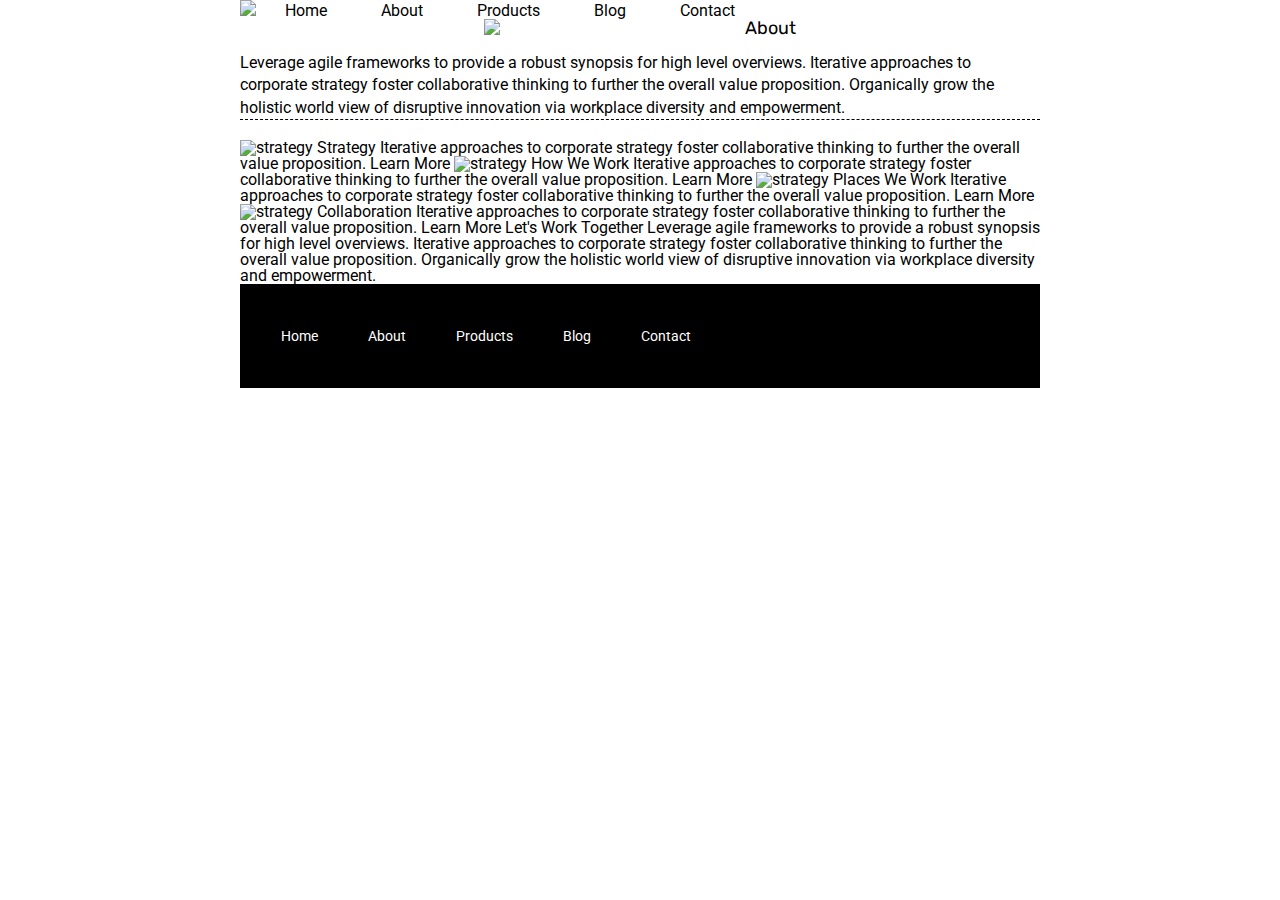
==== about.html @ 0b92813a "about nav,header,image,link" ====
<!doctype html>

<html lang="en">
<head>
  <meta charset="utf-8">

  <title>Sprint Challenge - About</title>

  <link href="https://fonts.googleapis.com/css?family=Roboto|Rubik" rel="stylesheet">
  <link rel="stylesheet" href="css/index.css">

</head>

<body>
    <div class="container about-page">
      <section class="banner-about">
        <nav>
            <img src="img/lambda-black.png"/>
            <a href="index.html">Home</a>
            <a href="about.html">About</a>
            <a href="#">Products</a>
            <a href="#">Blog</a>
            <a href="#">Contact</a>
        </nav>
    </section>

    <div class="top-content">
      <img src="img/jumbo-about.png"/>
      <h2>About</h2>
      <p>Leverage agile frameworks to provide a robust synopsis for high level overviews. Iterative approaches to corporate strategy foster collaborative thinking to further the overall value proposition. Organically grow the holistic world view of disruptive innovation via workplace diversity and empowerment.</p>
    </div>

    <img src="img/about-plan.png" alt="strategy">
    
    Strategy
    
    Iterative approaches to corporate strategy foster collaborative thinking to further the overall value proposition.

    Learn More



    <img src="img/about-working.png" alt="strategy">
    
    How We Work
    
    Iterative approaches to corporate strategy foster collaborative thinking to further the overall value proposition.

    Learn More



    <img src="img/about-office.png" alt="strategy">
    
    Places We Work

    Iterative approaches to corporate strategy foster collaborative thinking to further the overall value proposition.

    Learn More

    <img src="img/about-meeting.png" alt="strategy">
    
    Collaboration
    
    Iterative approaches to corporate strategy foster collaborative thinking to further the overall value proposition.

    Learn More

    Let's Work Together

    Leverage agile frameworks to provide a robust synopsis for high level overviews. Iterative approaches to corporate strategy foster collaborative thinking to further the overall value proposition. Organically grow the holistic world view of disruptive innovation via workplace diversity and empowerment.
        
      <footer>
        <nav>
          <a href="index.html">Home</a>
          <a href="#">About</a>
          <a href="#">Products</a>
          <a href="#">Blog</a>
          <a href="#">Contact</a>
        </nav>
      </footer>
    </div><!-- container -->        
</body>
</html>
---- css/index.css ----
/* http://meyerweb.com/eric/tools/css/reset/ 
   v2.0 | 20110126
   License: none (public domain)
*/

html, body, div, span, applet, object, iframe,
h1, h2, h3, h4, h5, h6, p, blockquote, pre,
a, abbr, acronym, address, big, cite, code,
del, dfn, em, img, ins, kbd, q, s, samp,
small, strike, strong, sub, sup, tt, var,
b, u, i, center,
dl, dt, dd, ol, ul, li,
fieldset, form, label, legend,
table, caption, tbody, tfoot, thead, tr, th, td,
article, aside, canvas, details, embed, 
figure, figcaption, footer, header, hgroup, 
menu, nav, output, ruby, section, summary,
time, mark, audio, video {
	margin: 0;
	padding: 0;
	border: 0;
	font-size: 100%;
	font: inherit;
	vertical-align: baseline;
}
/* HTML5 display-role reset for older browsers */
article, aside, details, figcaption, figure, 
footer, header, hgroup, menu, nav, section {
	display: block;
}
body {
	line-height: 1;
}
ol, ul {
	list-style: none;
}
blockquote, q {
	quotes: none;
}
blockquote:before, blockquote:after,
q:before, q:after {
	content: '';
	content: none;
}
table {
	border-collapse: collapse;
	border-spacing: 0;
}

* {
    box-sizing: border-box;
}

html, body {
    height: 100%;
    font-family: 'Roboto', sans-serif;
}

.banner {
    display: flex;
    flex-direction: row;
    justify-content: space-between;
    margin-bottom: 20px;
}

nav a {
    text-decoration: none;
    padding: 20px;
    margin: 5px;
    color: black;   
}

h1, h2, h3, h4, h5 {
    font-size: 18px;
    margin-bottom: 15px;
    font-family: 'Rubik', sans-serif;
}

p {
    line-height: 1.4;
}

.container {
    width: 800px;
    margin: 0 auto;
}

.top-content {
    display: flex;
    flex-wrap: wrap;
    justify-content: space-evenly;
    margin-bottom: 20px;
    border-bottom: 1px dashed black;
}

.top-content .text-container {
    width: 48%;
    padding: 0 1%;
    padding-bottom: 20px;  
}

.middle-content {
    margin-bottom: 20px;
    border-bottom: 1px dashed black;
}

.middle-content h2 {
    padding: 0 2%;
    margin-bottom: 0;
}

.middle-content .boxes {
    display: flex;
    flex-wrap: wrap;
    justify-content: space-evenly;
}

.middle-content .boxes .box {
    width: 12.5%;
    height: 100px;
    background: black;
    margin: 20px 2.5%;
    color: white;
    display: flex;
    align-items: center;
    justify-content: center;
}

.bottom-content {
    display: flex;
    margin: 0 2% 20px;
    justify-content: space-around;
}

.bottom-content .text-container {
    padding-right: 4%;
}

.bottom-content .text-container:last-child {
    padding-right: 0;
}

footer {
    width: 100%;
    background: black;
}

footer nav {
    width: 60%;
    display: flex;
    justify-content: space-between;
    align-items: center;
    padding: 20px 2%;
    font-size: 14px;
}

footer nav a {
    color: white;
    text-decoration: none;
}
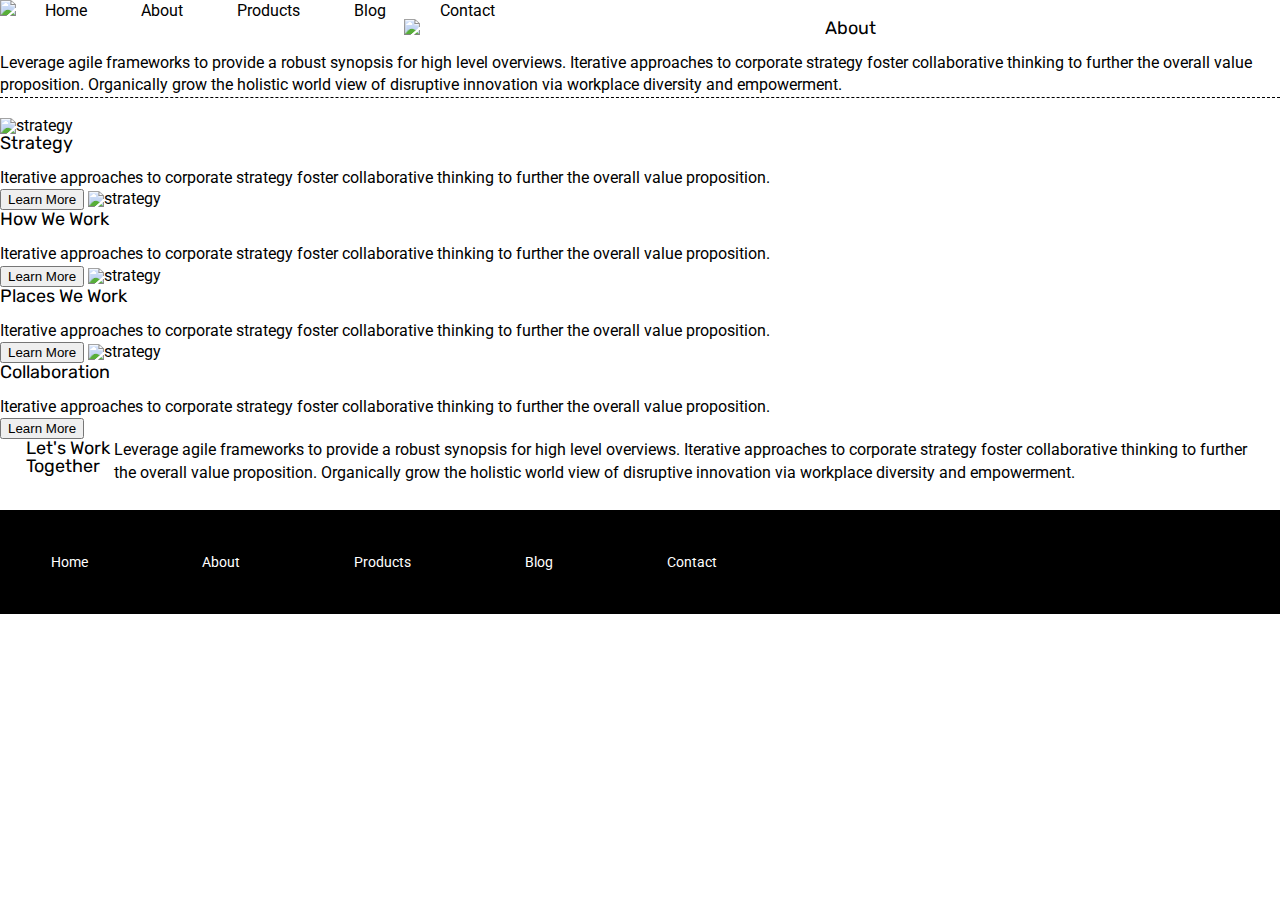
==== commit 64f7b576: "about.html HTML" ====
--- a/about.html
+++ b/about.html
@@ -12,7 +12,8 @@
 </head>
 
 <body>
-    <div class="container about-page">
+    <!--banner content with logo and nav-->
+    <div class="container-about-page">
       <section class="banner-about">
         <nav>
             <img src="img/lambda-black.png"/>
@@ -22,54 +23,46 @@
             <a href="#">Blog</a>
             <a href="#">Contact</a>
         </nav>
-    </section>
+      </section>
 
+    <!--top content between banner and center content-->  
     <div class="top-content">
       <img src="img/jumbo-about.png"/>
       <h2>About</h2>
       <p>Leverage agile frameworks to provide a robust synopsis for high level overviews. Iterative approaches to corporate strategy foster collaborative thinking to further the overall value proposition. Organically grow the holistic world view of disruptive innovation via workplace diversity and empowerment.</p>
     </div>
 
-    <img src="img/about-plan.png" alt="strategy">
+    <!--center content with four square images-->
+    <div class="center-content">
+
+      <img src="img/about-plan.png" alt="strategy">
+      <h2>Strategy</h2>    
+      <p>Iterative approaches to corporate strategy foster collaborative thinking to further the overall value proposition.</p>
+      <button class="learn">Learn More</button>
+
+      <img src="img/about-working.png" alt="strategy">
+      <h2>How We Work</h2>    
+      <p>Iterative approaches to corporate strategy foster collaborative thinking to further the overall value proposition.</p>
+      <button class="learn">Learn More</button>
+
+      <img src="img/about-office.png" alt="strategy">
+      <h2>Places We Work</h2>
+      <p>Iterative approaches to corporate strategy foster collaborative thinking to further the overall value proposition.</p>
+      <button class="learn">Learn More</button>
+
+      <img src="img/about-meeting.png" alt="strategy">
+      <h2>Collaboration</h2>    
+      <p>Iterative approaches to corporate strategy foster collaborative thinking to further the overall value proposition.</p>
+      <button class="learn">Learn More</button>
     
-    Strategy
-    
-    Iterative approaches to corporate strategy foster collaborative thinking to further the overall value proposition.
+    </div>
 
-    Learn More
+    <!--bottom content, above footer nav-->
+    <div class="bottom-content">
+      <h2>Let's Work Together</h2>
+      <p>Leverage agile frameworks to provide a robust synopsis for high level overviews. Iterative approaches to corporate strategy foster collaborative thinking to further the overall value proposition. Organically grow the holistic world view of disruptive innovation via workplace diversity and empowerment.</p>
+    </div>
 
-
-
-    <img src="img/about-working.png" alt="strategy">
-    
-    How We Work
-    
-    Iterative approaches to corporate strategy foster collaborative thinking to further the overall value proposition.
-
-    Learn More
-
-
-
-    <img src="img/about-office.png" alt="strategy">
-    
-    Places We Work
-
-    Iterative approaches to corporate strategy foster collaborative thinking to further the overall value proposition.
-
-    Learn More
-
-    <img src="img/about-meeting.png" alt="strategy">
-    
-    Collaboration
-    
-    Iterative approaches to corporate strategy foster collaborative thinking to further the overall value proposition.
-
-    Learn More
-
-    Let's Work Together
-
-    Leverage agile frameworks to provide a robust synopsis for high level overviews. Iterative approaches to corporate strategy foster collaborative thinking to further the overall value proposition. Organically grow the holistic world view of disruptive innovation via workplace diversity and empowerment.
-        
       <footer>
         <nav>
           <a href="index.html">Home</a>
--- a/css/index.css
+++ b/css/index.css
@@ -157,4 +157,35 @@
 footer nav a {
     color: white;
     text-decoration: none;
+}
+
+#box1 {
+    background-color: teal;
+}
+#box2 {
+    background-color: gold;
+}
+#box3 {
+    background-color: cadetblue;
+}
+#box4 {
+    background-color: coral;
+}
+#box5 {
+    background-color: crimson;
+}
+#box6 {
+    background-color: forestgreen;
+}
+#box7 {
+    background-color: darkorchid;
+}
+#box8 {
+    background-color: hotpink;
+}
+#box9 {
+    background-color: indigo;
+}
+#box10 {
+    background-color: dodgerblue;
 }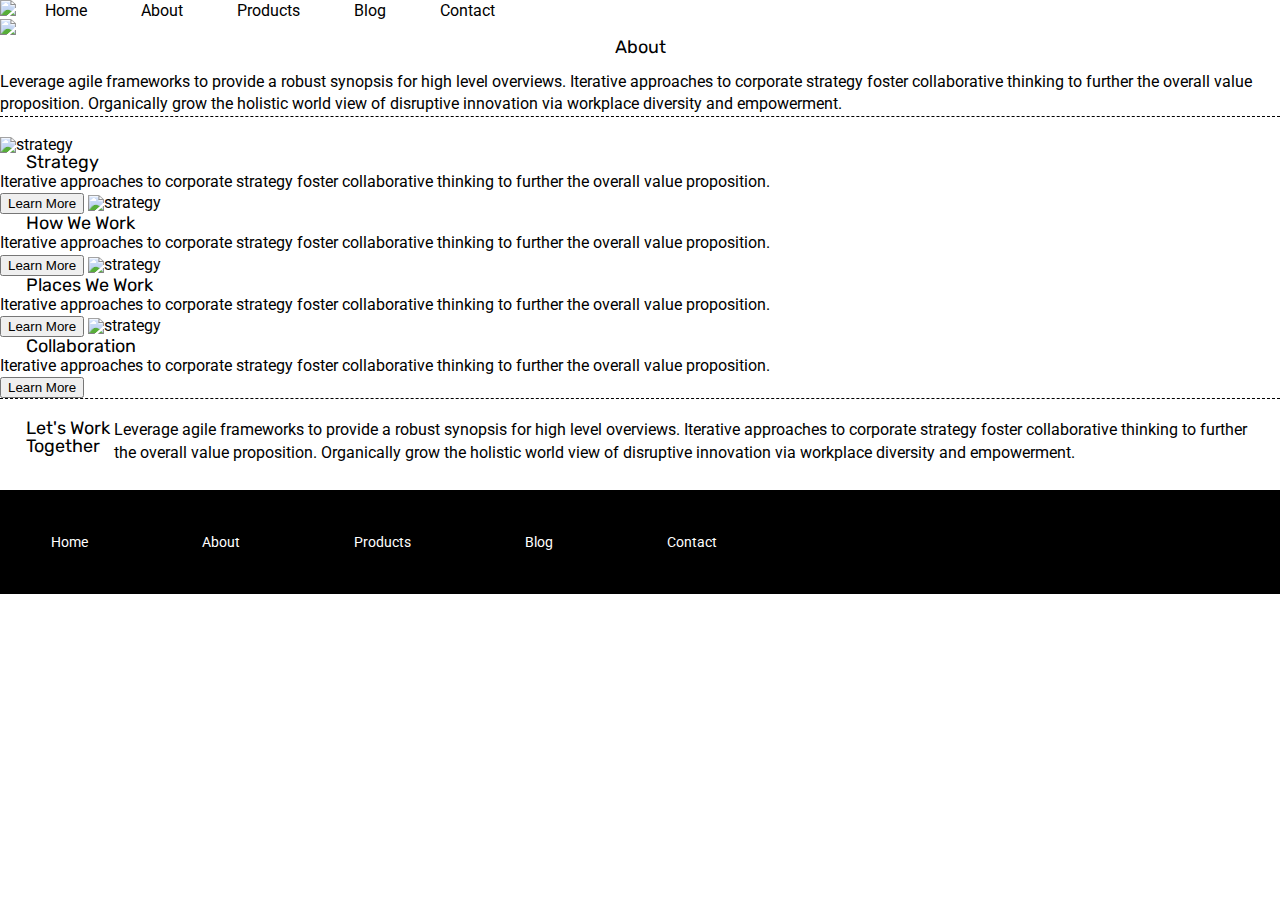
==== commit fb046e62: "about.html CSS reset" ====
--- a/about.html
+++ b/about.html
@@ -26,34 +26,34 @@
       </section>
 
     <!--top content between banner and center content-->  
+    <img src="img/jumbo-about.png"/>
     <div class="top-content">
-      <img src="img/jumbo-about.png"/>
       <h2>About</h2>
       <p>Leverage agile frameworks to provide a robust synopsis for high level overviews. Iterative approaches to corporate strategy foster collaborative thinking to further the overall value proposition. Organically grow the holistic world view of disruptive innovation via workplace diversity and empowerment.</p>
     </div>
 
     <!--center content with four square images-->
-    <div class="center-content">
+    <div class="middle-content">
 
       <img src="img/about-plan.png" alt="strategy">
       <h2>Strategy</h2>    
       <p>Iterative approaches to corporate strategy foster collaborative thinking to further the overall value proposition.</p>
-      <button class="learn">Learn More</button>
+      <button>Learn More</button>
 
       <img src="img/about-working.png" alt="strategy">
       <h2>How We Work</h2>    
       <p>Iterative approaches to corporate strategy foster collaborative thinking to further the overall value proposition.</p>
-      <button class="learn">Learn More</button>
+      <button>Learn More</button>
 
       <img src="img/about-office.png" alt="strategy">
       <h2>Places We Work</h2>
       <p>Iterative approaches to corporate strategy foster collaborative thinking to further the overall value proposition.</p>
-      <button class="learn">Learn More</button>
+      <button>Learn More</button>
 
       <img src="img/about-meeting.png" alt="strategy">
       <h2>Collaboration</h2>    
       <p>Iterative approaches to corporate strategy foster collaborative thinking to further the overall value proposition.</p>
-      <button class="learn">Learn More</button>
+      <button>Learn More</button>
     
     </div>
 
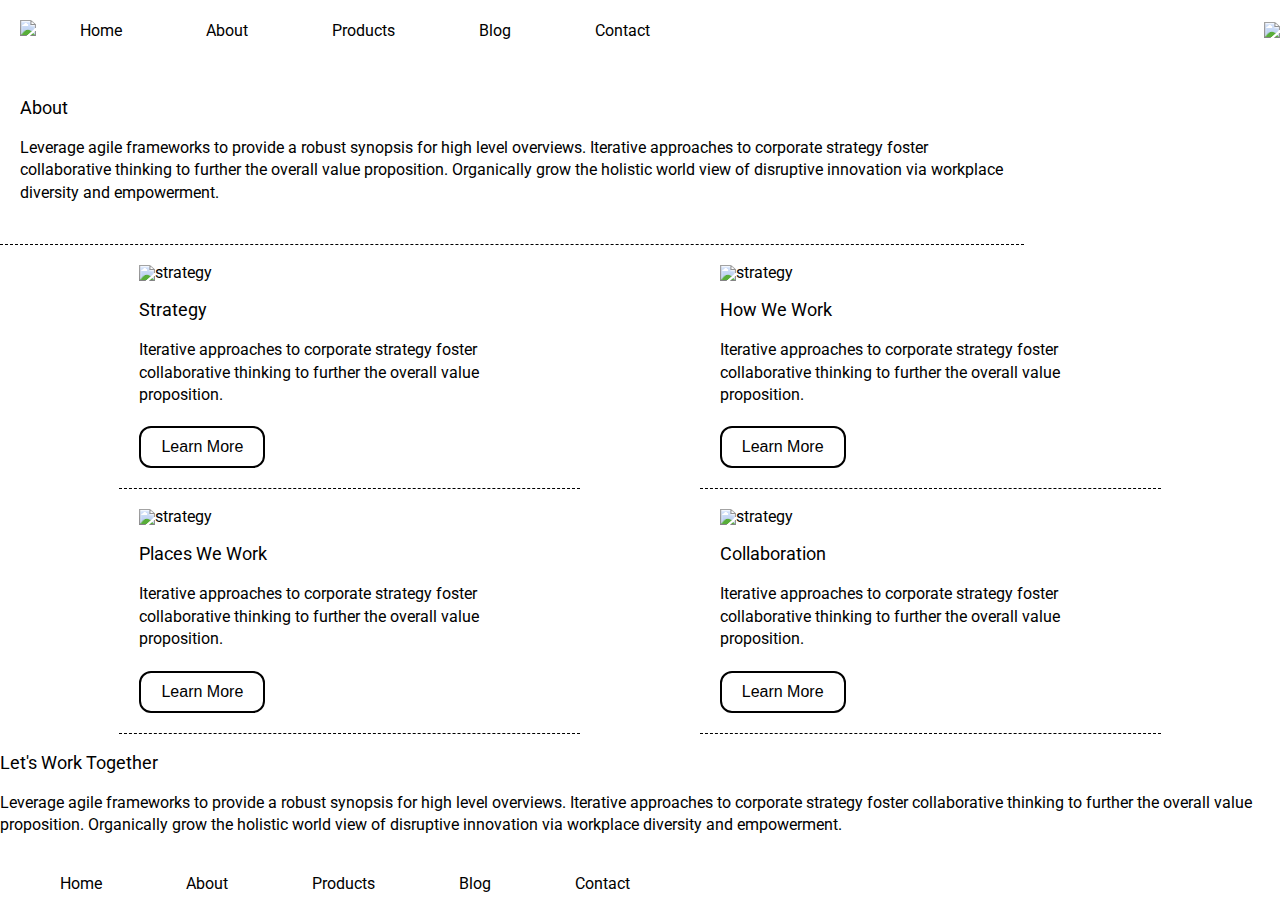
==== commit 95a2c36d: "center tiles wireframe" ====
--- a/about.html
+++ b/about.html
@@ -7,7 +7,7 @@
   <title>Sprint Challenge - About</title>
 
   <link href="https://fonts.googleapis.com/css?family=Roboto|Rubik" rel="stylesheet">
-  <link rel="stylesheet" href="css/index.css">
+  <link rel="stylesheet" href="css/about.css">
 
 </head>
 
@@ -23,39 +23,46 @@
             <a href="#">Blog</a>
             <a href="#">Contact</a>
         </nav>
+        <img src="img/jumbo-about.png"/>
       </section>
 
-    <!--top content between banner and center content-->  
-    <img src="img/jumbo-about.png"/>
-    <div class="top-content">
-      <h2>About</h2>
-      <p>Leverage agile frameworks to provide a robust synopsis for high level overviews. Iterative approaches to corporate strategy foster collaborative thinking to further the overall value proposition. Organically grow the holistic world view of disruptive innovation via workplace diversity and empowerment.</p>
-    </div>
+    <!--top content between banner and center content-->
+      <section class="top-content">
+        <h2>About</h2>
+        <p>Leverage agile frameworks to provide a robust synopsis for high level overviews. Iterative approaches to corporate strategy foster collaborative thinking to further the overall value proposition. Organically grow the holistic world view of disruptive innovation via workplace diversity and empowerment.</p>
+      </section>
 
     <!--center content with four square images-->
-    <div class="middle-content">
+    <section class="middle-content">
+      <div class="tiles">
+        <img src="img/about-plan.png" alt="strategy">
+        <h2>Strategy</h2>    
+        <p>Iterative approaches to corporate strategy foster collaborative thinking to further the overall value proposition.</p>
+        <button>Learn More</button>
+      </div>
 
-      <img src="img/about-plan.png" alt="strategy">
-      <h2>Strategy</h2>    
-      <p>Iterative approaches to corporate strategy foster collaborative thinking to further the overall value proposition.</p>
-      <button>Learn More</button>
+      <div class="tiles">
+        <img src="img/about-working.png" alt="strategy">
+        <h2>How We Work</h2>    
+        <p>Iterative approaches to corporate strategy foster collaborative thinking to further the overall value proposition.</p>
+        <button>Learn More</button>
+      </div>
 
-      <img src="img/about-working.png" alt="strategy">
-      <h2>How We Work</h2>    
-      <p>Iterative approaches to corporate strategy foster collaborative thinking to further the overall value proposition.</p>
-      <button>Learn More</button>
+      <div class="tiles">
+        <img src="img/about-office.png" alt="strategy">
+        <h2>Places We Work</h2>
+        <p>Iterative approaches to corporate strategy foster collaborative thinking to further the overall value proposition.</p>
+        <button>Learn More</button>
+      </div>
 
-      <img src="img/about-office.png" alt="strategy">
-      <h2>Places We Work</h2>
-      <p>Iterative approaches to corporate strategy foster collaborative thinking to further the overall value proposition.</p>
-      <button>Learn More</button>
+      <div class="tiles">
+        <img src="img/about-meeting.png" alt="strategy">
+        <h2>Collaboration</h2>    
+        <p>Iterative approaches to corporate strategy foster collaborative thinking to further the overall value proposition.</p>
+        <button>Learn More</button>
+      </div>
 
-      <img src="img/about-meeting.png" alt="strategy">
-      <h2>Collaboration</h2>    
-      <p>Iterative approaches to corporate strategy foster collaborative thinking to further the overall value proposition.</p>
-      <button>Learn More</button>
-    
-    </div>
+    </section>
 
     <!--bottom content, above footer nav-->
     <div class="bottom-content">
--- a/css/about.css
+++ b/css/about.css
@@ -0,0 +1,105 @@
+/* http://meyerweb.com/eric/tools/css/reset/ 
+   v2.0 | 20110126
+   License: none (public domain)
+*/
+
+html, body, div, span, applet, object, iframe,
+h1, h2, h3, h4, h5, h6, p, blockquote, pre,
+a, abbr, acronym, address, big, cite, code,
+del, dfn, em, img, ins, kbd, q, s, samp,
+small, strike, strong, sub, sup, tt, var,
+b, u, i, center,
+dl, dt, dd, ol, ul, li,
+fieldset, form, label, legend,
+table, caption, tbody, tfoot, thead, tr, th, td,
+article, aside, canvas, details, embed, 
+figure, figcaption, footer, header, hgroup, 
+menu, nav, output, ruby, section, summary,
+time, mark, audio, video {
+	margin: 0;
+	padding: 0;
+	border: 0;
+	font-size: 100%;
+	font: inherit;
+	vertical-align: baseline;
+}
+
+body {
+	line-height: 1;
+}
+
+* {
+	box-sizing: border-box;
+}
+
+html, body {
+	height: 100%;
+	font-family: 'Roboto', sans-serif;
+}
+
+.banner-about {
+	display: flex;
+	flex-flow: row wrap;
+	justify-content: space-between;
+	align-items: center;
+}
+
+nav {
+	padding: 20px 20px;
+}
+
+nav a {
+    text-decoration: none;
+    padding: 20px;
+    margin: 20px;
+	color: black;
+}
+
+.banner-about-img {
+	padding-top: 50px;
+}
+
+.top-content {
+	width: 80%;
+	padding: 20px;
+    border-bottom: 1px dashed black;
+}
+
+.middle-content {
+	display: flex;
+	flex-wrap: wrap;
+	justify-content: space-evenly;
+}
+
+.middle-content .tiles {
+	width: 36%;
+	padding: 20px;
+    border-bottom: 1px dashed black;
+}
+
+button {
+	background-color: white;
+	border: 2px solid black;
+	border-radius: 12px;
+	padding: 10px 20px;
+	font-size: 16px;
+}
+
+h2 {
+	font-size: 18px;
+	padding: 20px 0px;
+}
+
+p {
+	line-height: 1.4;
+	padding-bottom: 20px;
+}
+
+.container-about-page {
+	width: 100%;
+	margin: 0 auto;
+}
+
+.tiles {
+	width: 100%;
+}
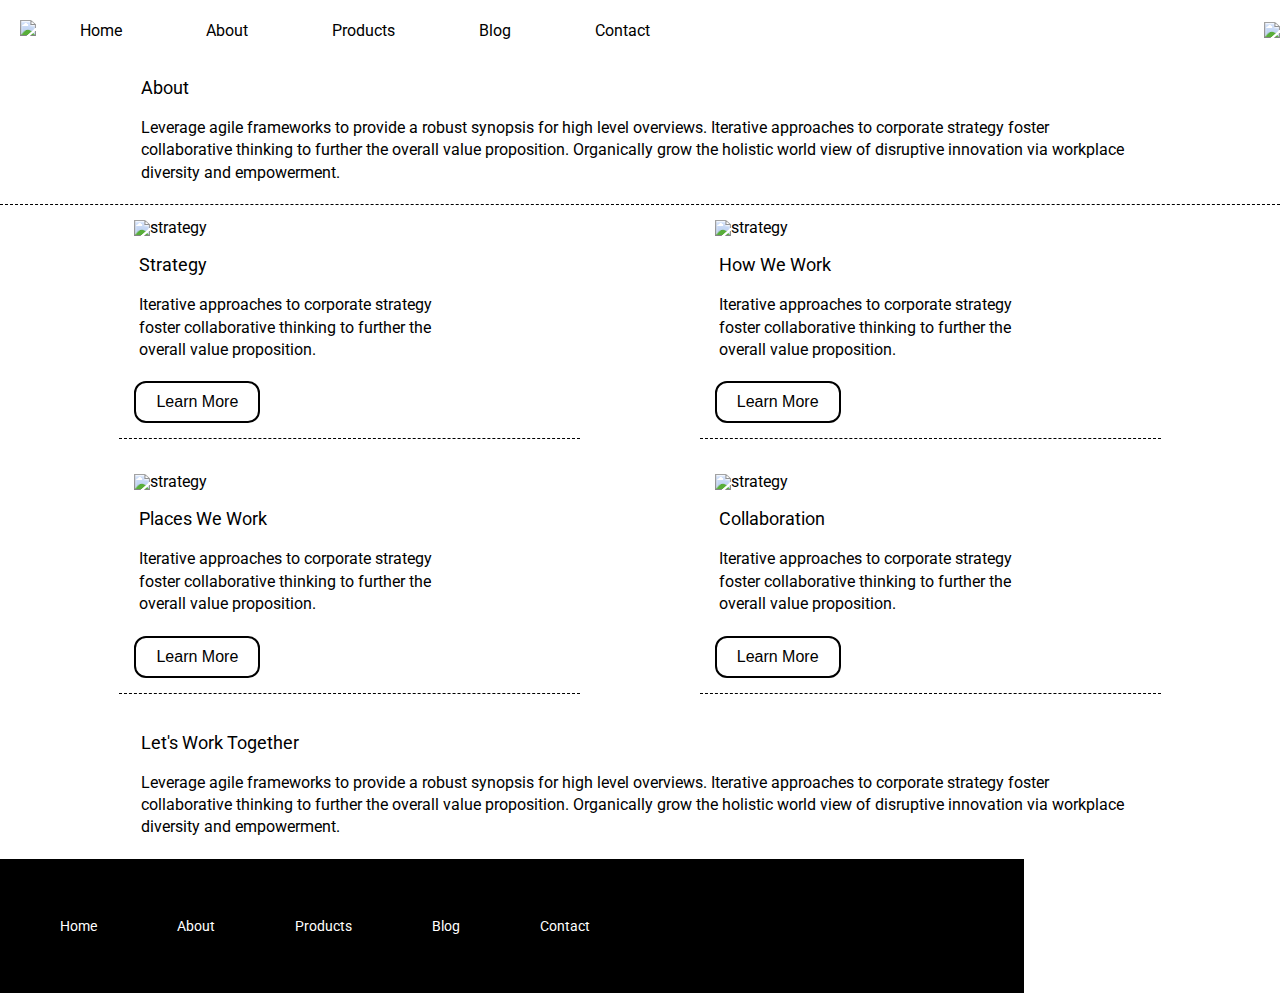
==== commit e72090a9: "aligning top and bottom contents" ====
--- a/about.html
+++ b/about.html
@@ -12,63 +12,76 @@
 </head>
 
 <body>
-    <!--banner content with logo and nav-->
-    <div class="container-about-page">
-      <section class="banner-about">
+  <!--banner content with logo and nav-->
+  <section class="container-about-page">
+    <div class="banner-about">
         <nav>
-            <img src="img/lambda-black.png"/>
-            <a href="index.html">Home</a>
-            <a href="about.html">About</a>
-            <a href="#">Products</a>
-            <a href="#">Blog</a>
-            <a href="#">Contact</a>
+          <img src="img/lambda-black.png"/>
+          <a href="index.html">Home</a>
+          <a href="about.html">About</a>
+          <a href="#">Products</a>
+          <a href="#">Blog</a>
+          <a href="#">Contact</a>
         </nav>
-        <img src="img/jumbo-about.png"/>
-      </section>
+      <img src="img/jumbo-about.png"/>
+    </div>
+  </section>
 
     <!--top content between banner and center content-->
       <section class="top-content">
-        <h2>About</h2>
-        <p>Leverage agile frameworks to provide a robust synopsis for high level overviews. Iterative approaches to corporate strategy foster collaborative thinking to further the overall value proposition. Organically grow the holistic world view of disruptive innovation via workplace diversity and empowerment.</p>
+        <div class="text-container">
+          <h2>About</h2>
+          <p>Leverage agile frameworks to provide a robust synopsis for high level overviews. Iterative approaches to corporate strategy foster collaborative thinking to further the overall value proposition. Organically grow the holistic world view of disruptive innovation via workplace diversity and empowerment.</p>
+        </div>
       </section>
 
     <!--center content with four square images-->
     <section class="middle-content">
       <div class="tiles">
         <img src="img/about-plan.png" alt="strategy">
-        <h2>Strategy</h2>    
-        <p>Iterative approaches to corporate strategy foster collaborative thinking to further the overall value proposition.</p>
-        <button>Learn More</button>
+        <div class="text-container">
+          <h2>Strategy</h2>    
+          <p>Iterative approaches to corporate strategy foster collaborative thinking to further the overall value proposition.</p>
+        </div>
+          <button>Learn More</button>
       </div>
 
       <div class="tiles">
         <img src="img/about-working.png" alt="strategy">
-        <h2>How We Work</h2>    
-        <p>Iterative approaches to corporate strategy foster collaborative thinking to further the overall value proposition.</p>
-        <button>Learn More</button>
+        <div class="text-container">
+          <h2>How We Work</h2>    
+          <p>Iterative approaches to corporate strategy foster collaborative thinking to further the overall value proposition.</p>
+        </div>
+          <button>Learn More</button>
       </div>
 
       <div class="tiles">
         <img src="img/about-office.png" alt="strategy">
-        <h2>Places We Work</h2>
-        <p>Iterative approaches to corporate strategy foster collaborative thinking to further the overall value proposition.</p>
-        <button>Learn More</button>
+        <div class="text-container">
+          <h2>Places We Work</h2>
+          <p>Iterative approaches to corporate strategy foster collaborative thinking to further the overall value proposition.</p>
+        </div>
+          <button>Learn More</button>
       </div>
 
       <div class="tiles">
         <img src="img/about-meeting.png" alt="strategy">
-        <h2>Collaboration</h2>    
-        <p>Iterative approaches to corporate strategy foster collaborative thinking to further the overall value proposition.</p>
-        <button>Learn More</button>
+        <div class="text-container">
+          <h2>Collaboration</h2>    
+          <p>Iterative approaches to corporate strategy foster collaborative thinking to further the overall value proposition.</p>
+        </div>
+          <button>Learn More</button>
       </div>
 
     </section>
 
     <!--bottom content, above footer nav-->
-    <div class="bottom-content">
-      <h2>Let's Work Together</h2>
-      <p>Leverage agile frameworks to provide a robust synopsis for high level overviews. Iterative approaches to corporate strategy foster collaborative thinking to further the overall value proposition. Organically grow the holistic world view of disruptive innovation via workplace diversity and empowerment.</p>
-    </div>
+    <section class="bottom-content">
+      <div class="text-container">
+        <h2>Let's Work Together</h2>
+        <p>Leverage agile frameworks to provide a robust synopsis for high level overviews. Iterative approaches to corporate strategy foster collaborative thinking to further the overall value proposition. Organically grow the holistic world view of disruptive innovation via workplace diversity and empowerment.</p>
+      </div>
+    </section>
 
       <footer>
         <nav>
--- a/css/about.css
+++ b/css/about.css
@@ -56,12 +56,16 @@
 }
 
 .banner-about-img {
-	padding-top: 50px;
+	width: 100%;
+	padding-top: 80px;
+	align-items: center;
 }
 
 .top-content {
-	width: 80%;
-	padding: 20px;
+	display: flex;
+	flex-wrap: wrap;
+	justify-content: space-evenly;
+	width: 100%;
     border-bottom: 1px dashed black;
 }
 
@@ -73,8 +77,22 @@
 
 .middle-content .tiles {
 	width: 36%;
-	padding: 20px;
-    border-bottom: 1px dashed black;
+	padding: 15px;
+	border-bottom: 1px dashed black;
+	margin-bottom: 20px;
+}
+
+.bottom-content {
+	display: flex;
+	flex-wrap: wrap;
+	justify-content: space-evenly;
+	width: 100%;
+}
+
+.text-container {
+    width: 80%;
+    padding: 0 1%;
+    padding-bottom: 20px;  
 }
 
 button {
@@ -92,7 +110,6 @@
 
 p {
 	line-height: 1.4;
-	padding-bottom: 20px;
 }
 
 .container-about-page {
@@ -100,6 +117,20 @@
 	margin: 0 auto;
 }
 
-.tiles {
-	width: 100%;
+footer {
+    width: 80%;
+    background-color: black;
 }
+
+footer nav {
+    width: 60%;
+    display: flex;
+    justify-content: space-between;
+    align-items: flex-start;
+    font-size: 14px;
+}
+
+footer nav a {
+    color: white;
+    text-decoration: none;
+}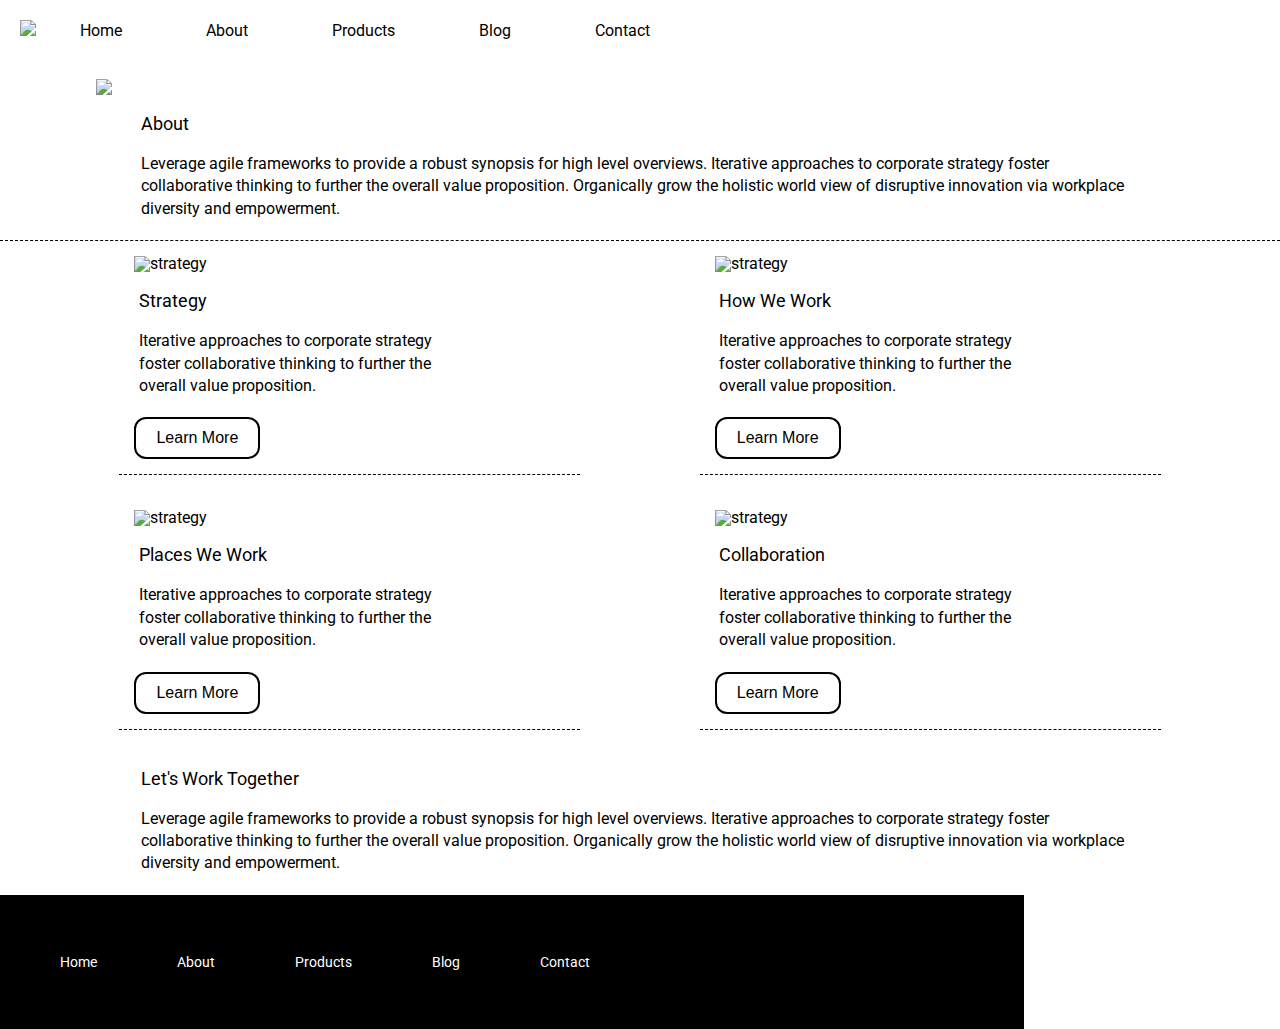
==== commit c1ac9a99: "MVP before time end" ====
--- a/about.html
+++ b/about.html
@@ -23,12 +23,12 @@
           <a href="#">Blog</a>
           <a href="#">Contact</a>
         </nav>
-      <img src="img/jumbo-about.png"/>
     </div>
   </section>
 
     <!--top content between banner and center content-->
       <section class="top-content">
+        <img src="img/jumbo-about.png"/>
         <div class="text-container">
           <h2>About</h2>
           <p>Leverage agile frameworks to provide a robust synopsis for high level overviews. Iterative approaches to corporate strategy foster collaborative thinking to further the overall value proposition. Organically grow the holistic world view of disruptive innovation via workplace diversity and empowerment.</p>
--- a/css/about.css
+++ b/css/about.css
@@ -37,15 +37,8 @@
 	font-family: 'Roboto', sans-serif;
 }
 
-.banner-about {
-	display: flex;
-	flex-flow: row wrap;
-	justify-content: space-between;
-	align-items: center;
-}
-
 nav {
-	padding: 20px 20px;
+	padding: 20px;
 }
 
 nav a {
@@ -65,8 +58,14 @@
 	display: flex;
 	flex-wrap: wrap;
 	justify-content: space-evenly;
+	align-items: center;
 	width: 100%;
     border-bottom: 1px dashed black;
+}
+
+.top-content img {
+	width: 85%;
+	padding-top: 20px;
 }
 
 .middle-content {
